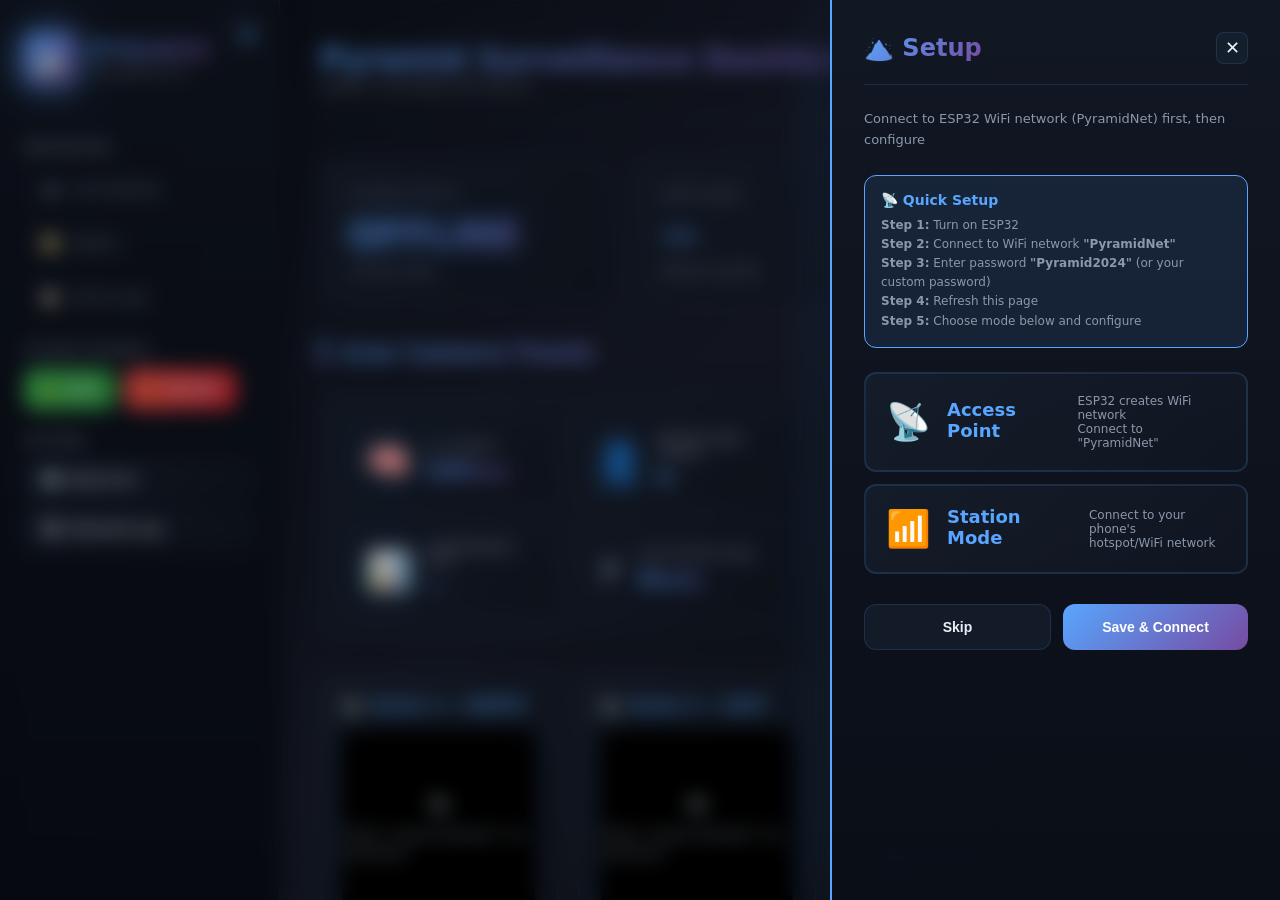
==== index.html @ c4c37af2 "Update and rename pyramid.html to index.html" ====
<!DOCTYPE html>
<html lang="en">

<head>
    <meta charset="utf-8" />
    <meta name="viewport" content="width=device-width,initial-scale=1" />
    <title>🏔️ Pyramid Surveillance Pro</title>
    <link rel="stylesheet" href="pyramid.css" />
</head>

<body>
    <!-- SETUP SIDEBAR -->
    <div class="setup-modal" id="setupModal">
        <div class="setup-box">
            <div class="setup-header">
                <h1 class="setup-title">🏔️ Setup</h1>
                <button class="setup-close-btn" onclick="hideSetup()" title="Close">✕</button>
            </div>
            <p class="setup-subtitle" id="setupSubtitle">Configure your surveillance system</p>

            <!-- Connection Info for AP Mode -->
            <div class="connection-info" id="apConnectionInfo" style="display: block;">
                <div class="connection-info-title">
                    📡 Quick Setup
                </div>
                <div class="connection-info-text">
                    <strong>Step 1:</strong> Turn on ESP32<br>
                    <strong>Step 2:</strong> Connect to WiFi network <strong>"PyramidNet"</strong><br>
                    <strong>Step 3:</strong> Enter password <strong>"Pyramid2024"</strong> (or your custom password)<br>
                    <strong>Step 4:</strong> Refresh this page<br>
                    <strong>Step 5:</strong> Choose mode below and configure
                </div>
            </div>

            <!-- Not Connected Warning -->
            <div class="not-connected" id="notConnectedWarning" style="display: none;">
                <div class="not-connected-icon">📶</div>
                <div class="not-connected-title">Not Connected to ESP32</div>
                <div class="not-connected-text">
                    You need to connect to the ESP32's WiFi network first to access the setup page.
                </div>
                <div class="connection-steps">
                    <strong>Follow these steps:</strong>
                    <ol>
                        <li>Turn on your ESP32 device</li>
                        <li>Look for WiFi network named <strong>"PyramidNet"</strong></li>
                        <li>Connect to it (default password: <strong>password123</strong>)</li>
                        <li>Wait a few seconds for connection</li>
                        <li>Refresh this page</li>
                    </ol>
                </div>
                <button class="setup-btn setup-btn-primary" onclick="location.reload()">
                    🔄 Refresh Page
                </button>
            </div>

            <!-- Mode Selection -->
            <div class="mode-selector" id="modeSelector">
                <div class="mode-card" data-mode="ap">
                    <div class="mode-icon">📡</div>
                    <div class="mode-name">Access Point</div>
                    <div class="mode-desc">ESP32 creates WiFi network<br>Connect to "PyramidNet"</div>
                </div>
                <div class="mode-card" data-mode="station">
                    <div class="mode-icon">📶</div>
                    <div class="mode-name">Station Mode</div>
                    <div class="mode-desc">Connect to your phone's<br>hotspot/WiFi network</div>
                </div>
            </div>

            <!-- AP Mode Form -->
            <div class="setup-form" id="apForm">
                <div class="connection-info" style="margin-bottom: 20px;">
                    <div class="connection-info-title">ℹ️ About AP Mode</div>
                    <div class="connection-info-text">
                        In AP mode, ESP32 creates its own WiFi network. Other devices connect to it.
                        You're currently connected to this network, so you can configure it here.
                    </div>
                </div>
                <div class="form-group">
                    <label class="form-label">AP SSID (Network Name)</label>
                    <input type="text" class="form-input" id="apSSID" placeholder="PyramidNet" value="PyramidNet">
                    <small style="color: var(--text-muted); font-size: 11px; margin-top: 4px; display: block;">
                        This is the WiFi network name others will see
                    </small>
                </div>
                <div class="form-group">
                    <label class="form-label">AP Password</label>
                    <div class="password-toggle">
                        <input type="password" class="form-input" id="apPassword"
                            placeholder="Enter password (min 8 chars)" value="Pyramid2024">
                        <button type="button" class="password-toggle-btn"
                            onclick="togglePassword('apPassword')">👁️</button>
                    </div>
                    <small style="color: var(--text-muted); font-size: 11px; margin-top: 4px; display: block;">
                        Password for connecting to the AP network (minimum 8 characters)
                    </small>
                </div>
                <div class="form-group">
                    <label class="form-label">AP IP Address</label>
                    <input type="text" class="form-input" id="apIP" placeholder="192.168.4.1" value="192.168.4.1">
                    <small style="color: var(--text-muted); font-size: 11px; margin-top: 4px; display: block;">
                        IP address of the ESP32 in AP mode
                    </small>
                </div>
            </div>

            <!-- Station Mode Form -->
            <div class="setup-form" id="stationForm">
                <div class="connection-info" style="margin-bottom: 20px;">
                    <div class="connection-info-title">ℹ️ About Station Mode</div>
                    <div class="connection-info-text">
                        In Station mode, ESP32 connects to your phone's hotspot or existing WiFi network.
                        After configuration, ESP32 will restart and connect to the selected network.
                        <strong>Make sure your phone's hotspot is ON before proceeding.</strong>
                    </div>
                </div>
                <div class="form-group">
                    <label class="form-label">Scan for Networks</label>
                    <button type="button" class="btn" onclick="scanNetworks()"
                        style="width: 100%; margin-bottom: 12px;">
                        🔍 Scan WiFi Networks
                    </button>
                    <small style="color: var(--text-muted); font-size: 11px; margin-bottom: 8px; display: block;">
                        Click to scan for available WiFi networks (make sure hotspot is on)
                    </small>
                    <div class="wifi-list" id="wifiList" style="display: none;"></div>
                </div>
                <div class="form-group">
                    <label class="form-label">WiFi SSID (Network Name)</label>
                    <input type="text" class="form-input" id="stationSSID" placeholder="Your phone's hotspot name">
                    <small style="color: var(--text-muted); font-size: 11px; margin-top: 4px; display: block;">
                        Enter your phone's hotspot name or select from scanned networks above
                    </small>
                </div>
                <div class="form-group">
                    <label class="form-label">WiFi Password</label>
                    <div class="password-toggle">
                        <input type="password" class="form-input" id="stationPassword"
                            placeholder="Enter WiFi password">
                        <button type="button" class="password-toggle-btn"
                            onclick="togglePassword('stationPassword')">👁️</button>
                    </div>
                    <small style="color: var(--text-muted); font-size: 11px; margin-top: 4px; display: block;">
                        Enter the password for your phone's hotspot
                    </small>
                </div>
            </div>

            <div class="setup-status" id="setupStatus"></div>

            <div class="setup-actions">
                <button class="setup-btn setup-btn-secondary" onclick="skipSetup()">Skip</button>
                <button class="setup-btn setup-btn-primary" onclick="saveSetup()">Save & Connect</button>
            </div>
        </div>
    </div>
    <div class="app">
        <!-- SIDEBAR -->
        <aside class="sidebar" id="sidebar">
            <button class="sidebar-toggle" id="sidebarToggle" title="Toggle Sidebar">
                <span id="toggleIcon">◀</span>
            </button>

            <div class="logo">
                <div class="logo-icon">🏔️</div>
                <div>
                    <div class="brand">PYRAMID</div>
                    <div class="muted">Surveillance Pro</div>
                </div>
            </div>

            <div class="section-title">Navigation</div>
            <nav class="nav">
                <a href="#live">📹 <span>Live Streams</span></a>
                <a href="#gallery">🖼️ <span>Gallery</span></a>
                <a href="#logs">📋 <span>Event Logs</span></a>
            </nav>

            <div class="section-title">System Control</div>
            <div class="btn-group">
                <button class="btn btn-success" id="armBtn">🔒 <span>ARM</span></button>
                <button class="btn btn-danger" id="disarmBtn">🔓 <span>DISARM</span></button>
            </div>

            <div class="section-title">Actions</div>
            <button class="btn" id="refreshAll" style="width: 100%; margin-bottom: 8px;">🔄 <span>Refresh
                    All</span></button>
            <button class="btn" id="btnDownloadLog" style="width: 100%;">💾 <span>Download Logs</span></button>
        </aside>

        <!-- MAIN CONTENT -->
        <main class="content">
            <header>
                <div>
                    <h1>Pyramid Surveillance Dashboard</h1>
                    <div class="muted">Network: PyramidNet (192.168.4.x)</div>
                </div>
                <div class="status-badge">
                    <div class="status-dot"></div>
                    <span id="sysStatus">Loading...</span>
                </div>
            </header>

            <!-- TILES -->
            <section class="tiles">
                <div class="tile">
                    <div class="label">System Status</div>
                    <div class="val" id="tileSystem">—</div>
                    <div class="sub">Current state</div>
                </div>

                <div class="tile">
                    <div class="label">Last Alert</div>
                    <div class="val" id="tileAlert">—</div>
                    <div class="sub">Recent activity</div>
                </div>

                <div class="tile">
                    <div class="label">Active Camera</div>
                    <div class="val" id="tileActivity">—</div>
                    <div class="sub">Currently monitoring</div>
                </div>
            </section>

            <div class="grid">
                <!-- MAIN PANEL -->
                <div>
                    <h2 class="section-header" id="live">Live Camera Feeds</h2>

                    <!-- AI Detection Stats -->
                    <div class="ai-stats-bar">
                        <div class="ai-stat">
                            <span class="ai-stat-icon">🧠</span>
                            <div>
                                <div class="ai-stat-label">AI Status</div>
                                <div class="ai-stat-value" id="aiStatus">Offline</div>
                            </div>
                        </div>
                        <div class="ai-stat">
                            <span class="ai-stat-icon">👤</span>
                            <div>
                                <div class="ai-stat-label">Detections Today</div>
                                <div class="ai-stat-value" id="detectionsToday">0</div>
                            </div>
                        </div>
                        <div class="ai-stat">
                            <span class="ai-stat-icon">📊</span>
                            <div>
                                <div class="ai-stat-label">Confidence Avg</div>
                                <div class="ai-stat-value" id="confidenceAvg">--</div>
                            </div>
                        </div>
                        <div class="ai-stat">
                            <span class="ai-stat-icon">⚡</span>
                            <div>
                                <div class="ai-stat-label">Last Detection</div>
                                <div class="ai-stat-value" id="lastDetection">None</div>
                            </div>
                        </div>
                    </div>

                    <div class="cams">
                        <!-- Camera 1 -->
                        <div class="cam">
                            <h3>Sector 1 — NORTH</h3>
                            <div class="cam-frame" id="camFrame1">
                                <div class="placeholder">
                                    <div>📷</div>
                                    <div>Click "Load Stream" to connect</div>
                                </div>
                                <iframe src="" data-src="http://192.168.4.2:80/stream" id="stream1"></iframe>
                                <canvas class="ai-overlay" id="aiOverlay1"></canvas>
                                <div class="ai-detection-badge" id="aiDetection1" style="display: none;">
                                    <span class="ai-badge-icon">🎯</span>
                                    <span class="ai-badge-text">HUMAN DETECTED</span>
                                </div>
                                <div class="cam-status">
                                    <div class="loading"></div> LIVE
                                </div>
                            </div>
                            <div class="cam-actions">
                                <button class="btn btn-power on" id="powerBtn1" onclick="toggleCameraPower(1)">⚡
                                    ON</button>
                                <button class="btn" onclick="loadStream(1)">▶ Load</button>
                                <button class="btn" onclick="openFull('http://192.168.4.2:80/stream')">⛶ Full</button>
                                <button class="btn" onclick="snapshot(1)">📸 Snap</button>
                            </div>
                        </div>

                        <!-- Camera 2 -->
                        <div class="cam">
                            <h3>Sector 2 — EAST</h3>
                            <div class="cam-frame" id="camFrame2">
                                <div class="placeholder">
                                    <div>📷</div>
                                    <div>Click "Load Stream" to connect</div>
                                </div>
                                <iframe src="" data-src="http://192.168.4.3:80/stream" id="stream2"></iframe>
                                <canvas class="ai-overlay" id="aiOverlay2"></canvas>
                                <div class="ai-detection-badge" id="aiDetection2" style="display: none;">
                                    <span class="ai-badge-icon">🎯</span>
                                    <span class="ai-badge-text">HUMAN DETECTED</span>
                                </div>
                                <div class="cam-status">
                                    <div class="loading"></div> LIVE
                                </div>
                            </div>
                            <div class="cam-actions">
                                <button class="btn btn-power on" id="powerBtn2" onclick="toggleCameraPower(2)">⚡
                                    ON</button>
                                <button class="btn" onclick="loadStream(2)">▶ Load</button>
                                <button class="btn" onclick="openFull('http://192.168.4.3:80/stream')">⛶ Full</button>
                                <button class="btn" onclick="snapshot(2)">📸 Snap</button>
                            </div>
                        </div>

                        <!-- Camera 3 -->
                        <div class="cam">
                            <h3>Sector 3 — SOUTH</h3>
                            <div class="cam-frame" id="camFrame3">
                                <div class="placeholder">
                                    <div>📷</div>
                                    <div>Click "Load Stream" to connect</div>
                                </div>
                                <iframe src="" data-src="http://192.168.4.4:80/stream" id="stream3"></iframe>
                                <canvas class="ai-overlay" id="aiOverlay3"></canvas>
                                <div class="ai-detection-badge" id="aiDetection3" style="display: none;">
                                    <span class="ai-badge-icon">🎯</span>
                                    <span class="ai-badge-text">HUMAN DETECTED</span>
                                </div>
                                <div class="cam-status">
                                    <div class="loading"></div> LIVE
                                </div>
                            </div>
                            <div class="cam-actions">
                                <button class="btn btn-power on" id="powerBtn3" onclick="toggleCameraPower(3)">⚡
                                    ON</button>
                                <button class="btn" onclick="loadStream(3)">▶ Load</button>
                                <button class="btn" onclick="openFull('http://192.168.4.4:80/stream')">⛶ Full</button>
                                <button class="btn" onclick="snapshot(3)">📸 Snap</button>
                            </div>
                        </div>

                        <!-- Camera 4 -->
                        <div class="cam">
                            <h3>Sector 4 — WEST</h3>
                            <div class="cam-frame" id="camFrame4">
                                <div class="placeholder">
                                    <div>📷</div>
                                    <div>Click "Load Stream" to connect</div>
                                </div>
                                <iframe src="" data-src="http://192.168.4.5:80/stream" id="stream4"></iframe>
                                <canvas class="ai-overlay" id="aiOverlay4"></canvas>
                                <div class="ai-detection-badge" id="aiDetection4" style="display: none;">
                                    <span class="ai-badge-icon">🎯</span>
                                    <span class="ai-badge-text">HUMAN DETECTED</span>
                                </div>
                                <div class="cam-status">
                                    <div class="loading"></div> LIVE
                                </div>
                            </div>
                            <div class="cam-actions">
                                <button class="btn btn-power on" id="powerBtn4" onclick="toggleCameraPower(4)">⚡
                                    ON</button>
                                <button class="btn" onclick="loadStream(4)">▶ Load</button>
                                <button class="btn" onclick="openFull('http://192.168.4.5:80/stream')">⛶ Full</button>
                                <button class="btn" onclick="snapshot(4)">📸 Snap</button>
                            </div>
                        </div>
                    </div>

                    <!-- GALLERY -->
                    <h2 class="section-header" id="gallery">Captured Images</h2>
                    <div id="galleryContainer" class="gallery">
                        <div class="muted">Loading gallery...</div>
                    </div>
                </div>

                <!-- SIDE PANEL -->
                <aside class="side-panel">
                    <h3 class="section-header">Event Logs</h3>
                    <div id="logs" class="logs-container">
                        <div class="log-entry">System initializing...</div>
                    </div>
                    <button class="btn" id="btnDownloadLog2" style="width: 100%; margin-top: 16px;">💾 Export
                        Logs</button>
                </aside>
            </div>
        </main>
    </div>

    <!-- FULLSCREEN MODAL -->
    <div class="modal" id="modal">
        <div class="modal-box">
            <button class="close-btn" onclick="closeFull()">✕ CLOSE</button>
            <iframe id="modalFrame" src=""></iframe>
        </div>
    </div>

    <!-- Alert sound -->
    <audio id="alertSound">
        <source src="https://actions.google.com/sounds/v1/alarms/beep_short.ogg" type="audio/ogg">
    </audio>

    <script src="pyramid.js"></script>
</body>

</html>
---- pyramid.css ----
:root {
    --bg: #0a0e17;
    --panel: #121824;
    --card: #1a2332;
    --border: rgba(88, 166, 255, 0.15);
    --accent: #58a6ff;
    --accent-glow: rgba(88, 166, 255, 0.4);
    --accent-glow-strong: rgba(88, 166, 255, 0.6);
    --text: #e6eef6;
    --text-muted: #8b98ab;
    --success: #3fb950;
    --success-glow: rgba(63, 185, 80, 0.3);
    --warning: #d29922;
    --warning-glow: rgba(210, 153, 34, 0.3);
    --danger: #f85149;
    --danger-glow: rgba(248, 81, 73, 0.3);
    --purple: #764ba2;
    --purple-glow: rgba(118, 75, 162, 0.3);
}

* {
    margin: 0;
    padding: 0;
    box-sizing: border-box;
}

/* Performance optimizations */
* {
    -webkit-font-smoothing: antialiased;
    -moz-osx-font-smoothing: grayscale;
}

/* GPU acceleration for animated elements */
.sidebar,
.tile,
.cam,
.btn,
.nav a,
.gallery img {
    transform: translateZ(0);
    backface-visibility: hidden;
    perspective: 1000px;
}

html,
body {
    height: 100%;
    font-family: 'Inter', -apple-system, BlinkMacSystemFont, 'Segoe UI', system-ui, Arial, sans-serif;
    background: #0a0e17;
    color: var(--text);
    overflow: hidden;
    position: relative;
}

/* Optimized Static Background */
body::before {
    content: '';
    position: fixed;
    top: 0;
    left: 0;
    width: 100%;
    height: 100%;
    background: linear-gradient(135deg, #0a0e17 0%, #1a1f2e 50%, #0f1419 100%);
    z-index: 0;
    will-change: auto;
}

/* Static Grid Background - No Animation */
body::after {
    content: '';
    position: fixed;
    top: 0;
    left: 0;
    width: 100%;
    height: 100%;
    background-image:
        linear-gradient(rgba(88, 166, 255, 0.02) 1px, transparent 1px),
        linear-gradient(90deg, rgba(88, 166, 255, 0.02) 1px, transparent 1px);
    background-size: 50px 50px;
    z-index: 0;
    pointer-events: none;
    will-change: auto;
}

.app {
    display: flex;
    height: 100vh;
    position: relative;
    z-index: 1;
}

/* SIDEBAR - Optimized */
.sidebar {
    width: 280px;
    background: linear-gradient(180deg,
            rgba(18, 24, 36, 0.95) 0%,
            rgba(10, 14, 23, 0.98) 100%);
    backdrop-filter: blur(10px);
    -webkit-backdrop-filter: blur(10px);
    padding: 32px 24px;
    box-shadow: 4px 0 24px rgba(0, 0, 0, 0.4);
    border-right: 1px solid var(--border);
    position: relative;
    z-index: 10;
    overflow-y: auto;
    overflow-x: hidden;
    transition: width 0.3s ease, padding 0.3s ease;
    will-change: width, padding;
    contain: layout style paint;
}

.sidebar::-webkit-scrollbar {
    width: 6px;
}

.sidebar::-webkit-scrollbar-track {
    background: transparent;
}

.sidebar::-webkit-scrollbar-thumb {
    background: var(--accent);
    border-radius: 3px;
    opacity: 0.3;
    transition: opacity 0.3s;
}

.sidebar::-webkit-scrollbar-thumb:hover {
    opacity: 0.6;
}

/* Removed expensive shimmer animation */

.sidebar.minimized {
    width: 80px;
    padding: 32px 12px;
}

.sidebar.minimized .logo>div:last-child,
.sidebar.minimized .section-title,
.sidebar.minimized .nav a span,
.sidebar.minimized .btn span,
.sidebar.minimized .muted {
    opacity: 0;
    width: 0;
    max-width: 0;
    overflow: hidden;
    white-space: nowrap;
    display: inline-block;
    transition: opacity 0.3s ease, width 0.3s ease, max-width 0.3s ease;
}

.sidebar.minimized .nav a,
.sidebar.minimized .btn {
    font-size: 0;
}

.sidebar.minimized .nav a::before {
    font-size: 18px;
}

.sidebar.minimized .logo {
    justify-content: center;
}

.sidebar.minimized .nav a {
    justify-content: center;
    padding: 12px;
}

.sidebar.minimized .btn-group {
    flex-direction: column;
}

.sidebar.minimized .btn {
    width: 100%;
    justify-content: center;
    padding: 10px;
}

.sidebar-toggle {
    position: absolute;
    top: 16px;
    right: 16px;
    width: 36px;
    height: 36px;
    background: linear-gradient(135deg,
            rgba(26, 35, 50, 0.8),
            rgba(18, 24, 36, 0.8));
    border: 1px solid var(--border);
    border-radius: 10px;
    display: flex;
    align-items: center;
    justify-content: center;
    cursor: pointer;
    color: var(--accent);
    font-size: 16px;
    font-weight: 700;
    transition: all 0.4s cubic-bezier(0.4, 0, 0.2, 1);
    z-index: 11;
    backdrop-filter: blur(10px);
    -webkit-backdrop-filter: blur(10px);
    box-shadow:
        0 2px 10px rgba(0, 0, 0, 0.2),
        inset 0 1px 0 rgba(255, 255, 255, 0.1);
}

.sidebar-toggle::before {
    content: '';
    position: absolute;
    inset: 0;
    background: linear-gradient(135deg, var(--accent), var(--purple));
    opacity: 0;
    transition: opacity 0.4s ease;
    border-radius: 10px;
}

.sidebar-toggle span {
    position: relative;
    z-index: 1;
    transition: transform 0.4s ease;
}

.sidebar-toggle:hover {
    color: white;
    transform: scale(1.1);
    border-color: var(--accent);
    box-shadow: 0 4px 15px var(--accent-glow);
}

.sidebar-toggle:hover::before {
    opacity: 1;
}

.sidebar-toggle:active {
    transform: scale(1.1) rotate(0deg);
}

.sidebar.minimized .sidebar-toggle {
    right: 50%;
    transform: translateX(50%);
}

.sidebar.minimized .sidebar-toggle:hover {
    transform: translateX(50%) scale(1.15) rotate(5deg);
}

.sidebar.minimized .sidebar-toggle:active {
    transform: translateX(50%) scale(1.1) rotate(0deg);
}

.logo {
    display: flex;
    gap: 14px;
    align-items: center;
    margin-bottom: 32px;
    padding-bottom: 24px;
    border-bottom: 1px solid var(--border);
    transition: all 0.4s cubic-bezier(0.4, 0, 0.2, 1);
    position: relative;
}

.logo::after {
    content: '';
    position: absolute;
    bottom: 0;
    left: 0;
    width: 0;
    height: 2px;
    background: linear-gradient(90deg, var(--accent), var(--purple));
    transition: width 0.5s ease;
}

.logo:hover::after {
    width: 100%;
}

.logo-icon {
    width: 52px;
    height: 52px;
    background: linear-gradient(135deg, var(--accent) 0%, var(--purple) 100%);
    border-radius: 14px;
    display: flex;
    align-items: center;
    justify-content: center;
    font-size: 28px;
    box-shadow:
        0 4px 20px var(--accent-glow),
        0 0 40px var(--accent-glow-strong),
        inset 0 1px 0 rgba(255, 255, 255, 0.1);
    transition: all 0.4s cubic-bezier(0.4, 0, 0.2, 1);
    position: relative;
    overflow: hidden;
}

/* Removed expensive logo shine animation */

.logo-icon:hover {
    transform: scale(1.1) rotate(5deg);
    box-shadow:
        0 6px 30px var(--accent-glow),
        0 0 60px var(--accent-glow-strong),
        inset 0 1px 0 rgba(255, 255, 255, 0.2);
}

.brand {
    font-weight: 800;
    font-size: 22px;
    letter-spacing: 1px;
    background: linear-gradient(135deg, var(--accent), var(--purple));
    -webkit-background-clip: text;
    -webkit-text-fill-color: transparent;
    background-clip: text;
    position: relative;
}

.muted {
    color: var(--text-muted);
    font-size: 12px;
    margin-top: 2px;
}

.section-title {
    font-size: 11px;
    text-transform: uppercase;
    letter-spacing: 1px;
    color: var(--text-muted);
    margin: 24px 0 12px 0;
    font-weight: 600;
}

.nav a {
    display: flex;
    align-items: center;
    gap: 12px;
    padding: 14px 16px;
    color: var(--text-muted);
    text-decoration: none;
    border-radius: 12px;
    margin-bottom: 8px;
    transition: transform 0.2s ease, color 0.2s ease, background 0.2s ease;
    font-size: 14px;
    font-weight: 500;
    position: relative;
    overflow: hidden;
    border: 1px solid transparent;
    will-change: transform;
}

.nav a::before {
    content: '';
    position: absolute;
    left: 0;
    top: 0;
    height: 100%;
    width: 3px;
    background: linear-gradient(180deg, var(--accent), var(--purple));
    transform: scaleY(0);
    transition: transform 0.3s ease;
    border-radius: 0 3px 3px 0;
}

.nav a::after {
    content: '';
    position: absolute;
    inset: 0;
    background: linear-gradient(135deg, rgba(88, 166, 255, 0.1), rgba(118, 75, 162, 0.1));
    opacity: 0;
    transition: opacity 0.3s ease;
    border-radius: 12px;
}

.nav a span {
    transition: all 0.3s ease;
    position: relative;
    z-index: 1;
}

.nav a:hover {
    color: var(--accent);
    transform: translateX(6px);
    border-color: var(--border);
    box-shadow:
        0 4px 12px rgba(88, 166, 255, 0.15),
        inset 0 1px 0 rgba(255, 255, 255, 0.05);
}

.nav a:hover::before {
    transform: scaleY(1);
}

.nav a:hover::after {
    opacity: 1;
}

.nav a:active {
    transform: translateX(4px) scale(0.98);
}

.btn {
    display: inline-flex;
    align-items: center;
    gap: 8px;
    padding: 12px 18px;
    background: linear-gradient(135deg, rgba(26, 35, 50, 0.9), rgba(18, 24, 36, 0.9));
    color: var(--text);
    border-radius: 12px;
    border: 1px solid var(--border);
    cursor: pointer;
    font-size: 13px;
    font-weight: 600;
    transition: transform 0.2s ease, box-shadow 0.2s ease, border-color 0.2s ease;
    text-decoration: none;
    position: relative;
    overflow: hidden;
    will-change: transform;
}

.btn::before {
    content: '';
    position: absolute;
    inset: 0;
    background: linear-gradient(135deg, var(--accent), var(--purple));
    opacity: 0;
    transition: opacity 0.4s ease;
    z-index: 0;
}

.btn span,
.btn {
    position: relative;
    z-index: 1;
}

.btn:hover {
    border-color: var(--accent);
    transform: translateY(-2px);
    box-shadow: 0 6px 20px var(--accent-glow);
}

.btn:hover::before {
    opacity: 1;
}

.btn:active {
    transform: translateY(-1px) scale(0.98);
}

.btn-success {
    background: linear-gradient(135deg, var(--success), #2ea043);
}

.btn-success::before {
    background: linear-gradient(135deg, var(--success), #2ea043);
}

.btn-success:hover {
    box-shadow: 0 6px 20px var(--success-glow);
}

.btn-danger {
    background: linear-gradient(135deg, var(--danger), #c9222d);
}

.btn-danger::before {
    background: linear-gradient(135deg, var(--danger), #c9222d);
}

.btn-danger:hover {
    box-shadow: 0 6px 20px var(--danger-glow);
}

.btn-power {
    min-width: 80px;
    justify-content: center;
    transition: all 0.3s cubic-bezier(0.4, 0, 0.2, 1);
}

.btn-power.on {
    background: linear-gradient(135deg, var(--success), #2ea043);
    border-color: var(--success);
    box-shadow: 0 2px 10px var(--success-glow);
}

.btn-power.off {
    background: linear-gradient(135deg, #30363d, #21262d);
    border-color: #484f58;
    color: var(--text-muted);
    filter: grayscale(0.5);
}

.btn-power.off:hover {
    background: linear-gradient(135deg, #484f58, #30363d);
    border-color: var(--text-muted);
    filter: grayscale(0);
}

.btn-group {
    display: flex;
    gap: 8px;
    margin: 12px 0;
}

/* CONTENT */
.content {
    flex: 1;
    padding: 40px;
    overflow-y: auto;
    position: relative;
    z-index: 1;
    animation: contentFadeIn 0.6s ease;
}

@keyframes contentFadeIn {
    from {
        opacity: 0;
        transform: translateY(20px);
    }

    to {
        opacity: 1;
        transform: translateY(0);
    }
}

.content::-webkit-scrollbar {
    width: 10px;
}

.content::-webkit-scrollbar-track {
    background: rgba(0, 0, 0, 0.1);
    border-radius: 5px;
}

.content::-webkit-scrollbar-thumb {
    background: linear-gradient(180deg, var(--accent), var(--purple));
    border-radius: 5px;
    box-shadow: 0 0 10px var(--accent-glow);
}

.content::-webkit-scrollbar-thumb:hover {
    background: linear-gradient(180deg, var(--purple), var(--accent));
    box-shadow: 0 0 15px var(--accent-glow-strong);
}

header {
    display: flex;
    justify-content: space-between;
    align-items: center;
    margin-bottom: 40px;
    padding-bottom: 24px;
    border-bottom: 1px solid var(--border);
    position: relative;
}

header::after {
    content: '';
    position: absolute;
    bottom: 0;
    left: 0;
    width: 0;
    height: 2px;
    background: linear-gradient(90deg, var(--accent), var(--purple), var(--accent));
    background-size: 200% 100%;
    animation: headerLine 3s ease infinite;
    transition: width 0.5s ease;
}

header:hover::after {
    width: 100%;
}

@keyframes headerLine {

    0%,
    100% {
        background-position: 0% 50%;
    }

    50% {
        background-position: 100% 50%;
    }
}

header h1 {
    font-size: 32px;
    font-weight: 800;
    letter-spacing: -0.5px;
    background: linear-gradient(135deg, var(--accent), var(--purple));
    -webkit-background-clip: text;
    -webkit-text-fill-color: transparent;
    background-clip: text;
    transition: transform 0.2s ease;
}

header h1:hover {
    transform: scale(1.02);
}

.status-badge {
    display: inline-flex;
    align-items: center;
    gap: 10px;
    padding: 10px 20px;
    background: linear-gradient(135deg,
            rgba(26, 35, 50, 0.8),
            rgba(18, 24, 36, 0.8));
    border: 1px solid var(--border);
    border-radius: 25px;
    font-size: 13px;
    font-weight: 600;
    backdrop-filter: blur(20px) saturate(180%);
    -webkit-backdrop-filter: blur(20px) saturate(180%);
    transition: all 0.4s cubic-bezier(0.4, 0, 0.2, 1);
    position: relative;
    overflow: hidden;
}

.status-badge::before {
    content: '';
    position: absolute;
    inset: 0;
    background: linear-gradient(135deg,
            rgba(88, 166, 255, 0.1),
            rgba(118, 75, 162, 0.1));
    opacity: 0;
    transition: opacity 0.4s ease;
    border-radius: 25px;
}

.status-badge:hover {
    transform: scale(1.05);
    border-color: var(--accent);
    box-shadow:
        0 4px 20px rgba(88, 166, 255, 0.2),
        0 0 40px rgba(88, 166, 255, 0.1);
}

.status-badge:hover::before {
    opacity: 1;
}

.status-dot {
    width: 10px;
    height: 10px;
    border-radius: 50%;
    background: var(--success);
    box-shadow: 0 0 10px var(--success-glow);
    position: relative;
}

/* TILES */
.tiles {
    display: grid;
    grid-template-columns: repeat(auto-fit, minmax(250px, 1fr));
    gap: 20px;
    margin-bottom: 32px;
}

.tile {
    background: linear-gradient(135deg,
            rgba(26, 35, 50, 0.8) 0%,
            rgba(18, 24, 36, 0.8) 100%);
    padding: 28px;
    border-radius: 20px;
    border: 1px solid var(--border);
    position: relative;
    overflow: hidden;
    transition: transform 0.3s ease, box-shadow 0.3s ease, border-color 0.3s ease;
    will-change: transform;
    contain: layout style paint;
}

.tile::before {
    content: '';
    position: absolute;
    top: -50%;
    right: -50%;
    width: 200%;
    height: 200%;
    background: radial-gradient(circle, var(--accent-glow) 0%, transparent 70%);
    border-radius: 50%;
    transform: translate(30%, -30%);
    opacity: 0;
    transition: opacity 0.5s ease, transform 0.5s ease;
}

.tile::after {
    content: '';
    position: absolute;
    inset: 0;
    background: linear-gradient(135deg,
            rgba(88, 166, 255, 0.05) 0%,
            rgba(118, 75, 162, 0.05) 100%);
    opacity: 0;
    transition: opacity 0.5s ease;
    border-radius: 20px;
}

.tile:hover {
    transform: translateY(-4px);
    box-shadow: 0 8px 30px rgba(88, 166, 255, 0.2);
    border-color: var(--accent);
}

.tile:hover::before {
    opacity: 1;
    transform: translate(20%, -20%) scale(1.2);
}

.tile:hover::after {
    opacity: 1;
}

.tile .label {
    font-size: 12px;
    text-transform: uppercase;
    letter-spacing: 1px;
    color: var(--text-muted);
    margin-bottom: 12px;
}

.tile .val {
    font-size: 36px;
    font-weight: 800;
    background: linear-gradient(135deg, var(--accent), var(--purple));
    -webkit-background-clip: text;
    -webkit-text-fill-color: transparent;
    background-clip: text;
    margin-bottom: 8px;
    text-shadow: 0 0 30px var(--accent-glow);
    position: relative;
    z-index: 1;
    transition: all 0.3s ease;
}

.tile:hover .val {
    transform: scale(1.05);
    filter: drop-shadow(0 0 10px var(--accent-glow));
}

.tile .sub {
    font-size: 13px;
    color: var(--text-muted);
}

/* GRID */
.grid {
    display: grid;
    grid-template-columns: 1fr 400px;
    gap: 24px;
}

.section-header {
    font-size: 24px;
    font-weight: 700;
    background: linear-gradient(135deg, var(--accent), var(--purple));
    -webkit-background-clip: text;
    -webkit-text-fill-color: transparent;
    background-clip: text;
    margin-bottom: 24px;
    display: flex;
    align-items: center;
    gap: 16px;
    position: relative;
    padding-left: 20px;
    transition: all 0.3s ease;
}

.section-header:hover {
    transform: translateX(4px);
    filter: drop-shadow(0 0 10px var(--accent-glow));
}

.section-header:before {
    content: '';
    width: 5px;
    height: 28px;
    background: linear-gradient(180deg, var(--accent), var(--purple));
    border-radius: 3px;
    position: absolute;
    left: 0;
    box-shadow: 0 0 10px var(--accent-glow);
}

/* CAMERAS */
.cams {
    display: grid;
    grid-template-columns: repeat(2, 1fr);
    gap: 20px;
    margin-bottom: 32px;
}

.cam {
    background: linear-gradient(135deg,
            rgba(26, 35, 50, 0.8),
            rgba(18, 24, 36, 0.8));
    border-radius: 20px;
    padding: 20px;
    border: 1px solid var(--border);
    transition: transform 0.3s ease, box-shadow 0.3s ease, border-color 0.3s ease;
    position: relative;
    overflow: hidden;
    will-change: transform;
    contain: layout style paint;
}

.cam::before {
    content: '';
    position: absolute;
    inset: 0;
    background: linear-gradient(135deg,
            rgba(88, 166, 255, 0.1) 0%,
            rgba(118, 75, 162, 0.1) 100%);
    opacity: 0;
    transition: opacity 0.5s ease;
    border-radius: 20px;
}

.cam:hover {
    border-color: var(--accent);
    transform: translateY(-3px);
    box-shadow: 0 8px 30px rgba(88, 166, 255, 0.2);
}

.cam:hover::before {
    opacity: 1;
}

.cam h3 {
    color: var(--accent);
    font-size: 15px;
    margin-bottom: 12px;
    display: flex;
    align-items: center;
    gap: 8px;
}

.cam h3:before {
    content: '📷';
    font-size: 18px;
}

.cam-frame {
    width: 100%;
    height: 200px;
    background: #000;
    border-radius: 16px;
    border: 2px solid var(--border);
    overflow: hidden;
    position: relative;
    transition: all 0.4s ease;
    box-shadow:
        inset 0 2px 10px rgba(0, 0, 0, 0.5),
        0 4px 20px rgba(0, 0, 0, 0.3);
}

.cam:hover .cam-frame {
    border-color: var(--accent);
    box-shadow:
        inset 0 2px 10px rgba(0, 0, 0, 0.5),
        0 4px 20px rgba(88, 166, 255, 0.3),
        0 0 40px rgba(88, 166, 255, 0.2);
}

.cam-frame iframe {
    width: 100%;
    height: 100%;
    border: 0;
    display: none;
}

.cam-frame .placeholder {
    width: 100%;
    height: 100%;
    display: flex;
    align-items: center;
    justify-content: center;
    flex-direction: column;
    gap: 12px;
    color: var(--text-muted);
}

.cam-status {
    position: absolute;
    top: 12px;
    right: 12px;
    padding: 8px 14px;
    background: rgba(0, 0, 0, 0.8);
    backdrop-filter: blur(8px);
    -webkit-backdrop-filter: blur(8px);
    border-radius: 8px;
    font-size: 11px;
    font-weight: 600;
    color: var(--success);
    display: none;
    align-items: center;
    gap: 8px;
    border: 1px solid rgba(63, 185, 80, 0.3);
    box-shadow: 0 2px 10px rgba(0, 0, 0, 0.5);
}

.cam-actions {
    display: flex;
    gap: 8px;
    margin-top: 12px;
}

.cam-actions button {
    flex: 1;
    padding: 8px;
    font-size: 12px;
}

/* GALLERY */
.gallery {
    display: grid;
    grid-template-columns: repeat(auto-fill, minmax(140px, 1fr));
    gap: 12px;
    margin-top: 16px;
}

.gallery img {
    width: 100%;
    height: 100px;
    object-fit: cover;
    border-radius: 14px;
    border: 2px solid var(--border);
    cursor: pointer;
    transition: all 0.5s cubic-bezier(0.4, 0, 0.2, 1);
    position: relative;
    overflow: hidden;
    background: var(--card);
}

.gallery img::before {
    content: '';
    position: absolute;
    inset: 0;
    background: linear-gradient(135deg,
            rgba(88, 166, 255, 0.2),
            rgba(118, 75, 162, 0.2));
    opacity: 0;
    transition: opacity 0.5s ease;
    border-radius: 14px;
    z-index: 1;
}

.gallery img:hover {
    transform: scale(1.05) translateY(-2px);
    border-color: var(--accent);
    box-shadow: 0 8px 25px rgba(88, 166, 255, 0.3);
    z-index: 10;
}

.gallery img:hover::before {
    opacity: 1;
}

/* SIDE PANEL */
.side-panel {
    background: linear-gradient(135deg, var(--card), var(--panel));
    border-radius: 16px;
    padding: 24px;
    border: 1px solid var(--border);
}

.logs-container {
    background: rgba(0, 0, 0, 0.3);
    border-radius: 10px;
    padding: 16px;
    height: 400px;
    overflow-y: auto;
    font-family: 'Courier New', monospace;
    font-size: 12px;
    color: var(--text);
    border: 1px solid var(--border);
}

.logs-container::-webkit-scrollbar {
    width: 6px;
}

.logs-container::-webkit-scrollbar-track {
    background: rgba(0, 0, 0, 0.2);
    border-radius: 3px;
}

.logs-container::-webkit-scrollbar-thumb {
    background: var(--accent);
    border-radius: 3px;
}

.log-entry {
    margin-bottom: 8px;
    padding: 6px;
    border-left: 2px solid var(--accent);
    padding-left: 10px;
}

/* MODAL */
.modal {
    position: fixed;
    inset: 0;
    display: none;
    background: rgba(0, 0, 0, 0.9);
    backdrop-filter: blur(20px) saturate(180%);
    -webkit-backdrop-filter: blur(20px) saturate(180%);
    align-items: center;
    justify-content: center;
    z-index: 9999;
    animation: fadeIn 0.4s cubic-bezier(0.4, 0, 0.2, 1);
}

@keyframes fadeIn {
    from {
        opacity: 0;
        backdrop-filter: blur(0px);
    }

    to {
        opacity: 1;
        backdrop-filter: blur(20px);
    }
}

.modal.active {
    display: flex;
}

.modal-box {
    width: 90%;
    max-width: 1200px;
    height: 80%;
    background: linear-gradient(135deg,
            rgba(18, 24, 36, 0.98),
            rgba(10, 14, 23, 0.98));
    border-radius: 24px;
    border: 2px solid var(--accent);
    overflow: hidden;
    position: relative;
    box-shadow: 0 25px 80px rgba(88, 166, 255, 0.3);
    backdrop-filter: blur(10px);
    -webkit-backdrop-filter: blur(10px);
    animation: modalSlideIn 0.3s ease;
    will-change: transform, opacity;
}

@keyframes modalSlideIn {
    from {
        transform: scale(0.9) translateY(20px);
        opacity: 0;
    }

    to {
        transform: scale(1) translateY(0);
        opacity: 1;
    }
}

.modal-box::before {
    content: '';
    position: absolute;
    inset: 0;
    background: linear-gradient(135deg,
            rgba(88, 166, 255, 0.1),
            rgba(118, 75, 162, 0.1));
    border-radius: 24px;
    pointer-events: none;
}

.modal-box iframe {
    width: 100%;
    height: 100%;
    border: 0;
}

.close-btn {
    position: absolute;
    top: 20px;
    right: 20px;
    padding: 12px 20px;
    background: linear-gradient(135deg, var(--danger), #c9222d);
    color: white;
    border: none;
    border-radius: 12px;
    cursor: pointer;
    font-weight: 700;
    font-size: 14px;
    z-index: 1;
    transition: all 0.4s cubic-bezier(0.4, 0, 0.2, 1);
    box-shadow:
        0 4px 15px rgba(248, 81, 73, 0.3),
        inset 0 1px 0 rgba(255, 255, 255, 0.2);
    position: relative;
    overflow: hidden;
}

.close-btn::before {
    content: '';
    position: absolute;
    inset: 0;
    background: linear-gradient(135deg,
            rgba(255, 255, 255, 0.2),
            transparent);
    opacity: 0;
    transition: opacity 0.3s ease;
}

.close-btn:hover {
    transform: scale(1.05) translateY(-1px);
    box-shadow: 0 6px 20px rgba(248, 81, 73, 0.4);
}

.close-btn:hover::before {
    opacity: 1;
}

.close-btn:active {
    transform: scale(1.05) translateY(0);
}

/* LOADING SPINNER */
.loading {
    display: inline-block;
    width: 12px;
    height: 12px;
    border: 2px solid transparent;
    border-top-color: var(--accent);
    border-right-color: var(--accent);
    border-radius: 50%;
    animation: spin 0.8s linear infinite;
    flex-shrink: 0;
}

.loading.live {
    width: 8px;
    height: 8px;
    border: none;
    background: var(--success);
    animation: none;
    box-shadow: 0 0 8px var(--success);
}

@keyframes spin {
    0% {
        transform: rotate(0deg);
    }

    100% {
        transform: rotate(360deg);
    }
}

/* RESPONSIVE */
@media (max-width: 1200px) {
    .grid {
        grid-template-columns: 1fr;
    }
}

@media (max-width: 768px) {
    .sidebar {
        width: 240px;
    }

    .cams {
        grid-template-columns: 1fr;
    }
}

/* SETUP SIDEBAR */
.setup-modal {
    position: fixed;
    top: 0;
    right: 0;
    width: 0;
    height: 100vh;
    background: rgba(0, 0, 0, 0.3);
    backdrop-filter: blur(10px);
    -webkit-backdrop-filter: blur(10px);
    z-index: 10000;
    transition: width 0.3s ease;
    overflow: hidden;
}

.setup-modal.active {
    width: 100%;
}

.setup-modal.hidden {
    width: 0;
}

.setup-box {
    position: absolute;
    top: 0;
    right: 0;
    width: 450px;
    max-width: 90vw;
    height: 100vh;
    background: linear-gradient(180deg,
            rgba(18, 24, 36, 0.98) 0%,
            rgba(10, 14, 23, 0.98) 100%);
    border-left: 2px solid var(--accent);
    padding: 32px;
    box-shadow:
        -4px 0 40px rgba(0, 0, 0, 0.5),
        0 0 60px rgba(88, 166, 255, 0.2);
    backdrop-filter: blur(30px);
    -webkit-backdrop-filter: blur(30px);
    overflow-y: auto;
    transform: translateX(100%);
    transition: transform 0.4s cubic-bezier(0.4, 0, 0.2, 1);
}

.setup-modal.active .setup-box {
    transform: translateX(0);
}

.setup-box::-webkit-scrollbar {
    width: 6px;
}

.setup-box::-webkit-scrollbar-track {
    background: transparent;
}

.setup-box::-webkit-scrollbar-thumb {
    background: var(--accent);
    border-radius: 3px;
    opacity: 0.3;
}

.setup-box::-webkit-scrollbar-thumb:hover {
    opacity: 0.6;
}

.setup-header {
    display: flex;
    justify-content: space-between;
    align-items: center;
    margin-bottom: 24px;
    padding-bottom: 20px;
    border-bottom: 1px solid var(--border);
}

.setup-title {
    font-size: 24px;
    font-weight: 800;
    background: linear-gradient(135deg, var(--accent), var(--purple));
    -webkit-background-clip: text;
    -webkit-text-fill-color: transparent;
    background-clip: text;
    margin: 0;
}

.setup-close-btn {
    width: 32px;
    height: 32px;
    background: rgba(26, 35, 50, 0.6);
    border: 1px solid var(--border);
    border-radius: 8px;
    color: var(--text);
    cursor: pointer;
    display: flex;
    align-items: center;
    justify-content: center;
    font-size: 18px;
    transition: all 0.2s ease;
}

.setup-close-btn:hover {
    background: var(--danger);
    border-color: var(--danger);
    color: white;
    transform: scale(1.1);
}

.setup-subtitle {
    color: var(--text-muted);
    margin-bottom: 24px;
    font-size: 13px;
    line-height: 1.6;
}

.mode-selector {
    display: grid;
    grid-template-columns: 1fr;
    gap: 12px;
    margin-bottom: 24px;
}

.mode-card {
    padding: 20px;
    background: linear-gradient(135deg,
            rgba(26, 35, 50, 0.6),
            rgba(18, 24, 36, 0.6));
    border: 2px solid var(--border);
    border-radius: 12px;
    cursor: pointer;
    transition: all 0.3s ease;
    text-align: left;
    position: relative;
    display: flex;
    align-items: center;
    gap: 16px;
}

.mode-card .mode-icon {
    font-size: 36px;
    margin: 0;
    flex-shrink: 0;
}

.mode-card .mode-name {
    margin-bottom: 4px;
}

.mode-card .mode-desc {
    margin: 0;
}

.mode-card:hover {
    border-color: var(--accent);
    transform: translateY(-2px);
    box-shadow: 0 8px 25px rgba(88, 166, 255, 0.2);
}

.mode-card.selected {
    border-color: var(--accent);
    background: linear-gradient(135deg,
            rgba(88, 166, 255, 0.1),
            rgba(118, 75, 162, 0.1));
    box-shadow: 0 0 30px rgba(88, 166, 255, 0.3);
}

.mode-icon {
    font-size: 48px;
    margin-bottom: 12px;
}

.mode-name {
    font-size: 18px;
    font-weight: 700;
    color: var(--accent);
    margin-bottom: 8px;
}

.mode-desc {
    font-size: 12px;
    color: var(--text-muted);
}

.setup-form {
    display: none;
}

.setup-form.active {
    display: block;
}

.form-group {
    margin-bottom: 20px;
}

.form-label {
    display: block;
    color: var(--text);
    font-size: 14px;
    font-weight: 600;
    margin-bottom: 8px;
}

.form-input {
    width: 100%;
    padding: 14px 16px;
    background: rgba(26, 35, 50, 0.6);
    border: 1px solid var(--border);
    border-radius: 12px;
    color: var(--text);
    font-size: 14px;
    transition: all 0.3s ease;
}

.form-input:focus {
    outline: none;
    border-color: var(--accent);
    box-shadow: 0 0 20px rgba(88, 166, 255, 0.2);
    background: rgba(26, 35, 50, 0.8);
}

.form-input::placeholder {
    color: var(--text-muted);
}

.password-toggle {
    position: relative;
}

.password-toggle-btn {
    position: absolute;
    right: 12px;
    top: 50%;
    transform: translateY(-50%);
    background: none;
    border: none;
    color: var(--text-muted);
    cursor: pointer;
    font-size: 18px;
    padding: 4px;
    transition: color 0.2s;
}

.password-toggle-btn:hover {
    color: var(--accent);
}

.setup-actions {
    display: flex;
    gap: 12px;
    margin-top: 30px;
}

.setup-btn {
    flex: 1;
    padding: 14px 24px;
    border-radius: 12px;
    font-weight: 700;
    font-size: 14px;
    cursor: pointer;
    transition: all 0.3s ease;
    border: none;
}

.setup-btn-primary {
    background: linear-gradient(135deg, var(--accent), var(--purple));
    color: white;
}

.setup-btn-primary:hover {
    transform: translateY(-2px);
    box-shadow: 0 6px 20px var(--accent-glow);
}

.setup-btn-secondary {
    background: rgba(26, 35, 50, 0.6);
    color: var(--text);
    border: 1px solid var(--border);
}

.setup-btn-secondary:hover {
    border-color: var(--accent);
    background: rgba(26, 35, 50, 0.8);
}

.setup-status {
    margin-top: 20px;
    padding: 12px;
    border-radius: 10px;
    text-align: center;
    font-size: 13px;
    display: none;
}

.setup-status.success {
    background: rgba(63, 185, 80, 0.2);
    border: 1px solid var(--success);
    color: var(--success);
    display: block;
}

.setup-status.error {
    background: rgba(248, 81, 73, 0.2);
    border: 1px solid var(--danger);
    color: var(--danger);
    display: block;
}

.setup-status.loading {
    background: rgba(88, 166, 255, 0.2);
    border: 1px solid var(--accent);
    color: var(--accent);
    display: block;
}

.wifi-list {
    max-height: 200px;
    overflow-y: auto;
    border: 1px solid var(--border);
    border-radius: 12px;
    background: rgba(26, 35, 50, 0.4);
    margin-top: 8px;
}

.wifi-item {
    padding: 12px 16px;
    border-bottom: 1px solid var(--border);
    cursor: pointer;
    transition: all 0.2s ease;
    display: flex;
    justify-content: space-between;
    align-items: center;
}

.wifi-item:last-child {
    border-bottom: none;
}

.wifi-item:hover {
    background: rgba(88, 166, 255, 0.1);
}

.wifi-item.selected {
    background: rgba(88, 166, 255, 0.2);
    border-left: 3px solid var(--accent);
}

.wifi-name {
    font-weight: 600;
    color: var(--text);
}

.wifi-signal {
    color: var(--text-muted);
    font-size: 12px;
}

.connection-info {
    background: rgba(88, 166, 255, 0.1);
    border: 1px solid var(--accent);
    border-radius: 12px;
    padding: 16px;
    margin-bottom: 24px;
}

.connection-info-title {
    color: var(--accent);
    font-weight: 700;
    font-size: 14px;
    margin-bottom: 8px;
    display: flex;
    align-items: center;
    gap: 8px;
}

.connection-info-text {
    color: var(--text-muted);
    font-size: 12px;
    line-height: 1.6;
}

.connection-info-list {
    margin-top: 8px;
    padding-left: 20px;
    color: var(--text-muted);
    font-size: 12px;
}

.connection-info-list li {
    margin-bottom: 4px;
}

.not-connected {
    text-align: left;
    padding: 20px 0;
}

.not-connected-icon {
    font-size: 48px;
    margin-bottom: 16px;
    text-align: center;
}

.not-connected-title {
    font-size: 20px;
    font-weight: 700;
    color: var(--accent);
    margin-bottom: 12px;
}

.not-connected-text {
    color: var(--text-muted);
    font-size: 13px;
    line-height: 1.8;
    margin-bottom: 20px;
}

.connection-steps {
    background: rgba(26, 35, 50, 0.6);
    border-radius: 12px;
    padding: 16px;
    text-align: left;
    margin-bottom: 20px;
}

.connection-steps ol {
    color: var(--text-muted);
    font-size: 12px;
    line-height: 1.8;
    padding-left: 20px;
    margin: 0;
}

.connection-steps li {
    margin-bottom: 6px;
}

.connection-steps strong {
    color: var(--accent);
}

@media (max-width: 768px) {
    .setup-box {
        width: 100%;
        max-width: 100vw;
    }
}

/* ====== AI DETECTION STYLES ====== */

/* AI Stats Bar */
.ai-stats-bar {
    display: grid;
    grid-template-columns: repeat(2, 1fr);
    gap: 16px;
    margin-bottom: 32px;
    padding: 24px;
    background: linear-gradient(135deg,
            rgba(26, 35, 50, 0.7),
            rgba(18, 24, 36, 0.7));
    border-radius: 20px;
    border: 1px solid rgba(88, 166, 255, 0.2);
    backdrop-filter: blur(15px);
    -webkit-backdrop-filter: blur(15px);
    box-shadow:
        0 8px 32px rgba(0, 0, 0, 0.3),
        inset 0 1px 0 rgba(255, 255, 255, 0.05);
}

.ai-stat {
    display: flex;
    align-items: center;
    gap: 16px;
    padding: 16px 20px;
    background: linear-gradient(135deg,
            rgba(26, 35, 50, 0.6),
            rgba(18, 24, 36, 0.6));
    border-radius: 14px;
    border: 1px solid rgba(88, 166, 255, 0.15);
    transition: all 0.4s cubic-bezier(0.4, 0, 0.2, 1);
    position: relative;
    overflow: hidden;
}

.ai-stat::before {
    content: '';
    position: absolute;
    inset: 0;
    background: linear-gradient(135deg,
            rgba(88, 166, 255, 0.1),
            rgba(118, 75, 162, 0.1));
    opacity: 0;
    transition: opacity 0.4s ease;
    border-radius: 14px;
}

.ai-stat:hover {
    background: linear-gradient(135deg,
            rgba(26, 35, 50, 0.8),
            rgba(18, 24, 36, 0.8));
    border-color: var(--accent);
    transform: translateY(-3px);
    box-shadow:
        0 8px 24px rgba(88, 166, 255, 0.25),
        inset 0 1px 0 rgba(255, 255, 255, 0.1);
}

.ai-stat:hover::before {
    opacity: 1;
}

.ai-stat-icon {
    font-size: 36px;
    filter: drop-shadow(0 0 12px rgba(88, 166, 255, 0.5));
    transition: transform 0.4s ease;
    position: relative;
    z-index: 1;
}

.ai-stat:hover .ai-stat-icon {
    transform: scale(1.1) rotate(5deg);
}

.ai-stat-label {
    font-size: 11px;
    text-transform: uppercase;
    letter-spacing: 0.8px;
    color: var(--text-muted);
    margin-bottom: 6px;
    font-weight: 600;
}

.ai-stat-value {
    font-size: 22px;
    font-weight: 800;
    background: linear-gradient(135deg, var(--accent), var(--purple));
    -webkit-background-clip: text;
    -webkit-text-fill-color: transparent;
    background-clip: text;
    line-height: 1.2;
    position: relative;
    z-index: 1;
}


/* AI Overlay Canvas */
.ai-overlay {
    position: absolute;
    top: 0;
    left: 0;
    width: 100%;
    height: 100%;
    pointer-events: none;
    z-index: 2;
}

/* AI Active State for Camera Frame */
.cam.ai-active {
    border-color: var(--danger) !important;
    box-shadow: 0 0 20px var(--danger-glow), inset 0 0 10px var(--danger-glow) !important;
    transform: scale(1.02);
}

.cam.ai-active h3 {
    color: var(--danger);
}

/* AI Detection Badge */
.ai-detection-badge {
    position: absolute;
    top: 12px;
    right: 12px;
    display: flex;
    align-items: center;
    gap: 8px;
    padding: 8px 16px;
    background: linear-gradient(135deg,
            rgba(248, 81, 73, 0.95),
            rgba(201, 34, 45, 0.95));
    border-radius: 20px;
    border: 2px solid rgba(255, 255, 255, 0.3);
    box-shadow:
        0 4px 16px rgba(248, 81, 73, 0.6),
        0 0 30px rgba(248, 81, 73, 0.4);
    z-index: 3;
    animation: aiPulse 1.5s ease-in-out infinite;
    backdrop-filter: blur(10px);
    -webkit-backdrop-filter: blur(10px);
}

.ai-badge-icon {
    font-size: 18px;
    animation: aiRotate 2s linear infinite;
}

.ai-badge-text {
    font-size: 12px;
    font-weight: 700;
    letter-spacing: 1px;
    color: white;
    text-shadow: 0 2px 4px rgba(0, 0, 0, 0.3);
}

@keyframes aiPulse {

    0%,
    100% {
        transform: scale(1);
        box-shadow:
            0 4px 16px rgba(248, 81, 73, 0.6),
            0 0 30px rgba(248, 81, 73, 0.4);
    }

    50% {
        transform: scale(1.05);
        box-shadow:
            0 6px 24px rgba(248, 81, 73, 0.8),
            0 0 40px rgba(248, 81, 73, 0.6);
    }
}

@keyframes aiRotate {
    0% {
        transform: rotate(0deg);
    }

    100% {
        transform: rotate(360deg);
    }
}

/* AI Detection Active State */
.cam-frame.ai-active {
    border-color: var(--danger);
    box-shadow: 0 0 30px rgba(248, 81, 73, 0.4);
}

.cam-frame.ai-active::before {
    content: '';
    position: absolute;
    inset: -2px;
    background: linear-gradient(45deg,
            transparent,
            rgba(248, 81, 73, 0.3),
            transparent);
    border-radius: 16px;
    animation: aiScanline 2s linear infinite;
    pointer-events: none;
    z-index: 1;
}

@keyframes aiScanline {
    0% {
        transform: translateY(-100%);
    }

    100% {
        transform: translateY(100%);
    }
}

/* Mobile Responsiveness for AI Components */
@media (max-width: 768px) {
    .ai-stats-bar {
        grid-template-columns: repeat(2, 1fr);
        gap: 12px;
        padding: 16px;
    }

    .ai-stat {
        padding: 10px;
    }

    .ai-stat-icon {
        font-size: 24px;
    }

    .ai-stat-value {
        font-size: 16px;
    }

    .ai-detection-badge {
        top: 8px;
        right: 8px;
        padding: 6px 12px;
    }

    .ai-badge-text {
        font-size: 10px;
    }
}
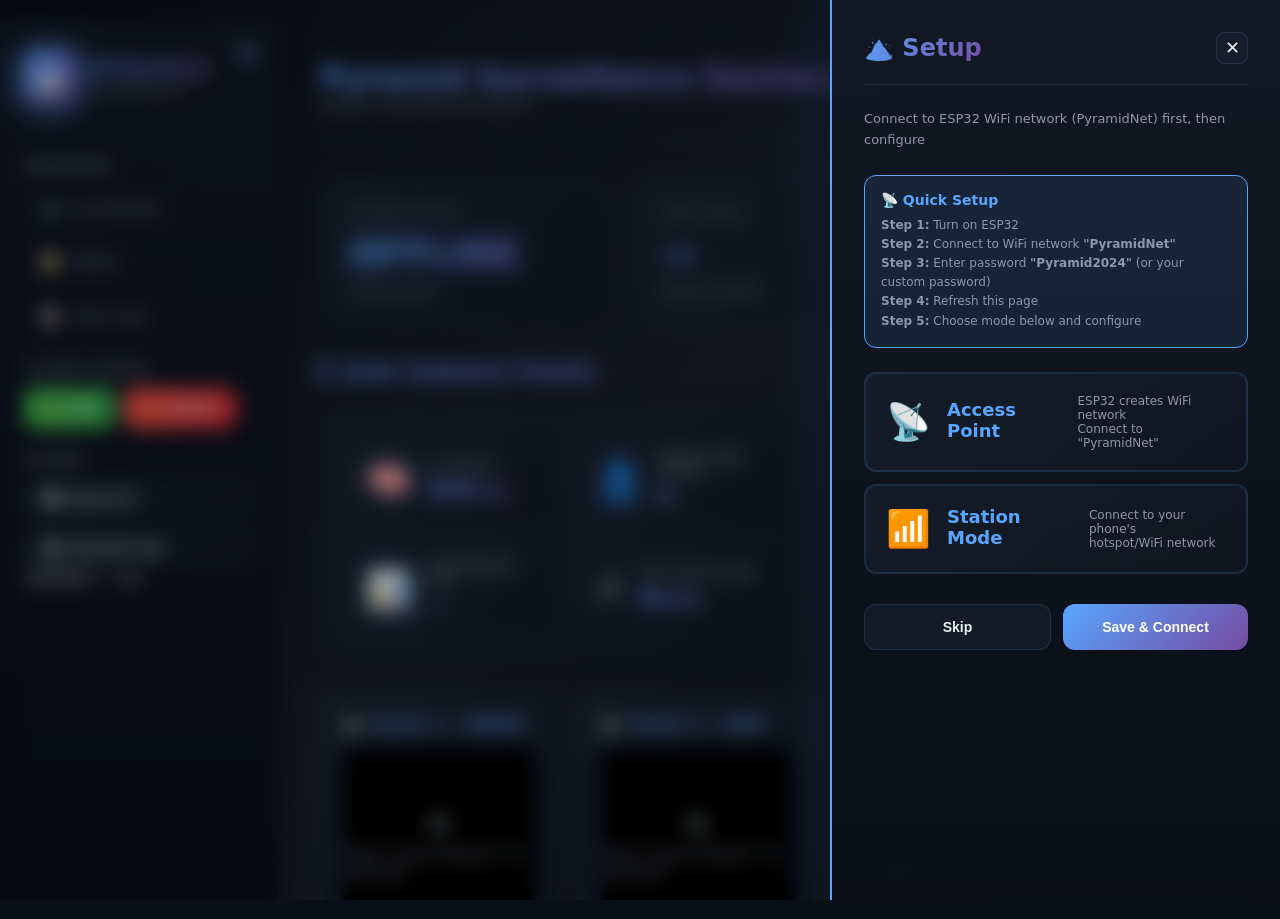
==== commit d79a889b: "Update index.html" ====
--- a/index.html
+++ b/index.html
@@ -9,6 +9,13 @@
 </head>
 
 <body>
+    <!-- BOOT SEQUENCE OVERLAY -->
+    <div id="bootOverlay" class="boot-overlay">
+        <div class="boot-terminal">
+            <div id="bootText"></div>
+            <div class="cursor">_</div>
+        </div>
+    </div>
     <!-- SETUP SIDEBAR -->
     <div class="setup-modal" id="setupModal">
         <div class="setup-box">
@@ -187,6 +194,15 @@
             <button class="btn" id="refreshAll" style="width: 100%; margin-bottom: 8px;">🔄 <span>Refresh
                     All</span></button>
             <button class="btn" id="btnDownloadLog" style="width: 100%;">💾 <span>Download Logs</span></button>
+
+            <!-- NETWORK GRAPH -->
+            <div class="net-monitor">
+                <div class="net-header">
+                    <span>LATENCY</span>
+                    <span id="netValue">-- ms</span>
+                </div>
+                <canvas id="netGraph"></canvas>
+            </div>
         </aside>
 
         <!-- MAIN CONTENT -->
@@ -196,6 +212,7 @@
                     <h1>Pyramid Surveillance Dashboard</h1>
                     <div class="muted">Network: PyramidNet (192.168.4.x)</div>
                 </div>
+                <div id="clock" class="digital-clock">00:00:00</div>
                 <div class="status-badge">
                     <div class="status-dot"></div>
                     <span id="sysStatus">Loading...</span>
@@ -342,30 +359,16 @@
                             </div>
                         </div>
 
-                        <!-- Camera 4 -->
-                        <div class="cam">
-                            <h3>Sector 4 — WEST</h3>
-                            <div class="cam-frame" id="camFrame4">
-                                <div class="placeholder">
-                                    <div>📷</div>
-                                    <div>Click "Load Stream" to connect</div>
-                                </div>
-                                <iframe src="" data-src="http://192.168.4.5:80/stream" id="stream4"></iframe>
-                                <canvas class="ai-overlay" id="aiOverlay4"></canvas>
-                                <div class="ai-detection-badge" id="aiDetection4" style="display: none;">
-                                    <span class="ai-badge-icon">🎯</span>
-                                    <span class="ai-badge-text">HUMAN DETECTED</span>
-                                </div>
-                                <div class="cam-status">
-                                    <div class="loading"></div> LIVE
-                                </div>
-                            </div>
-                            <div class="cam-actions">
-                                <button class="btn btn-power on" id="powerBtn4" onclick="toggleCameraPower(4)">⚡
-                                    ON</button>
-                                <button class="btn" onclick="loadStream(4)">▶ Load</button>
-                                <button class="btn" onclick="openFull('http://192.168.4.5:80/stream')">⛶ Full</button>
-                                <button class="btn" onclick="snapshot(4)">📸 Snap</button>
+                        <!-- TACTICAL RADAR (Replaces Cam 4) -->
+                        <div class="cam radar-slot">
+                            <h3>PERIMETER RADAR</h3>
+                            <div class="radar-container">
+                                <canvas id="radarCanvas"></canvas>
+                                <div class="radar-scan"></div>
+                                <div class="radar-grid"></div>
+                            </div>
+                            <div class="cam-status" id="radarStatus" style="margin-top: 15px;">
+                                <div class="loading live"></div> SCANNING ACTIVE
                             </div>
                         </div>
                     </div>
